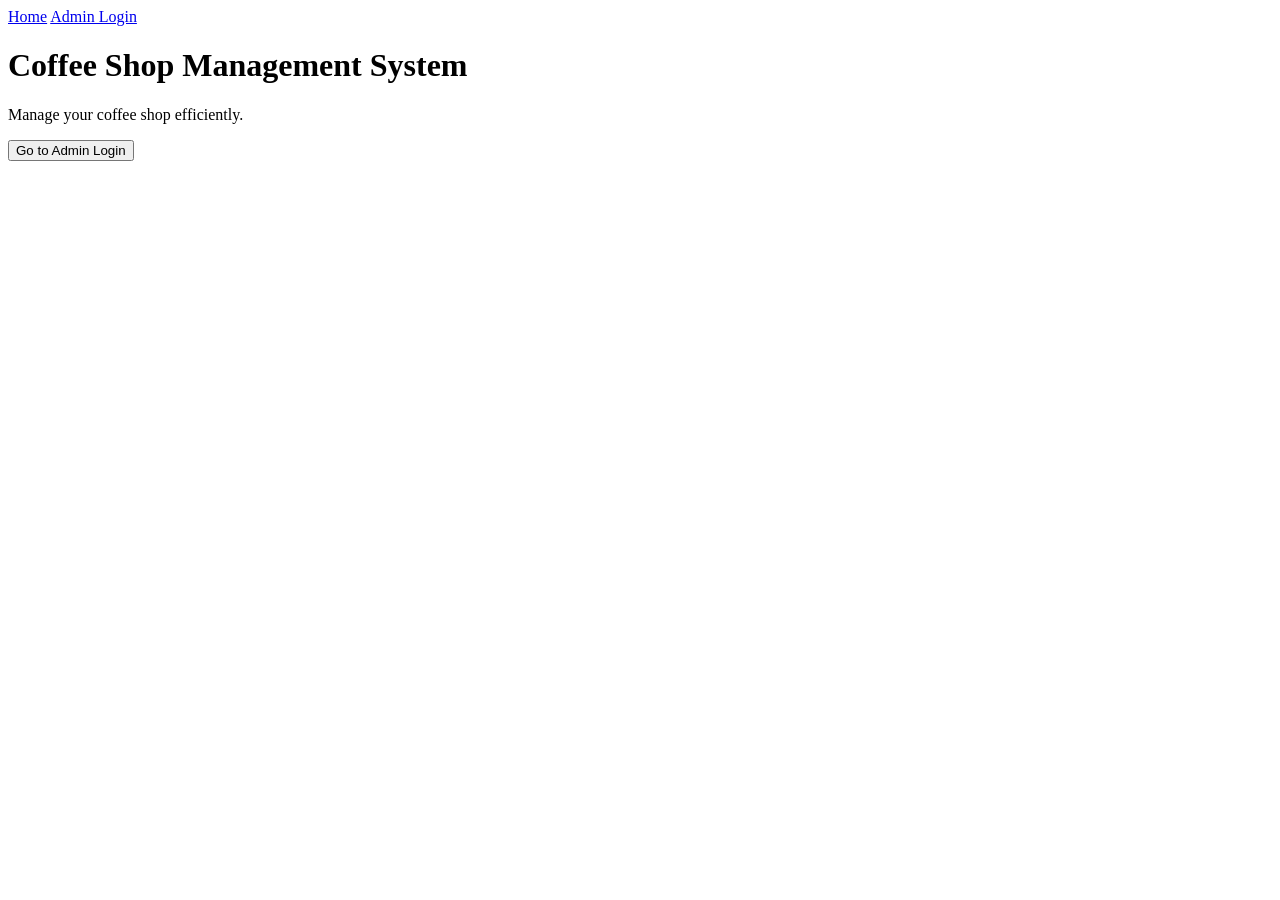
==== index.html @ 0d14743b "Add files via upload" ====
<!DOCTYPE html>
<html>
<head>
    <title>Coffee Shop Management System</title>
    <link rel="stylesheet" href="css/style.css">
</head>
<body class="home-bg">

<nav>
    <a href="index.html">Home</a>
    <a href="login.html">Admin Login</a>
</nav>

<div class="home-content">
    <h1>Coffee Shop Management System</h1>
    <p>Manage your coffee shop efficiently.</p>
    <a href="login.html">
        <button>Go to Admin Login</button>
    </a>
</div>

</body>
</html>
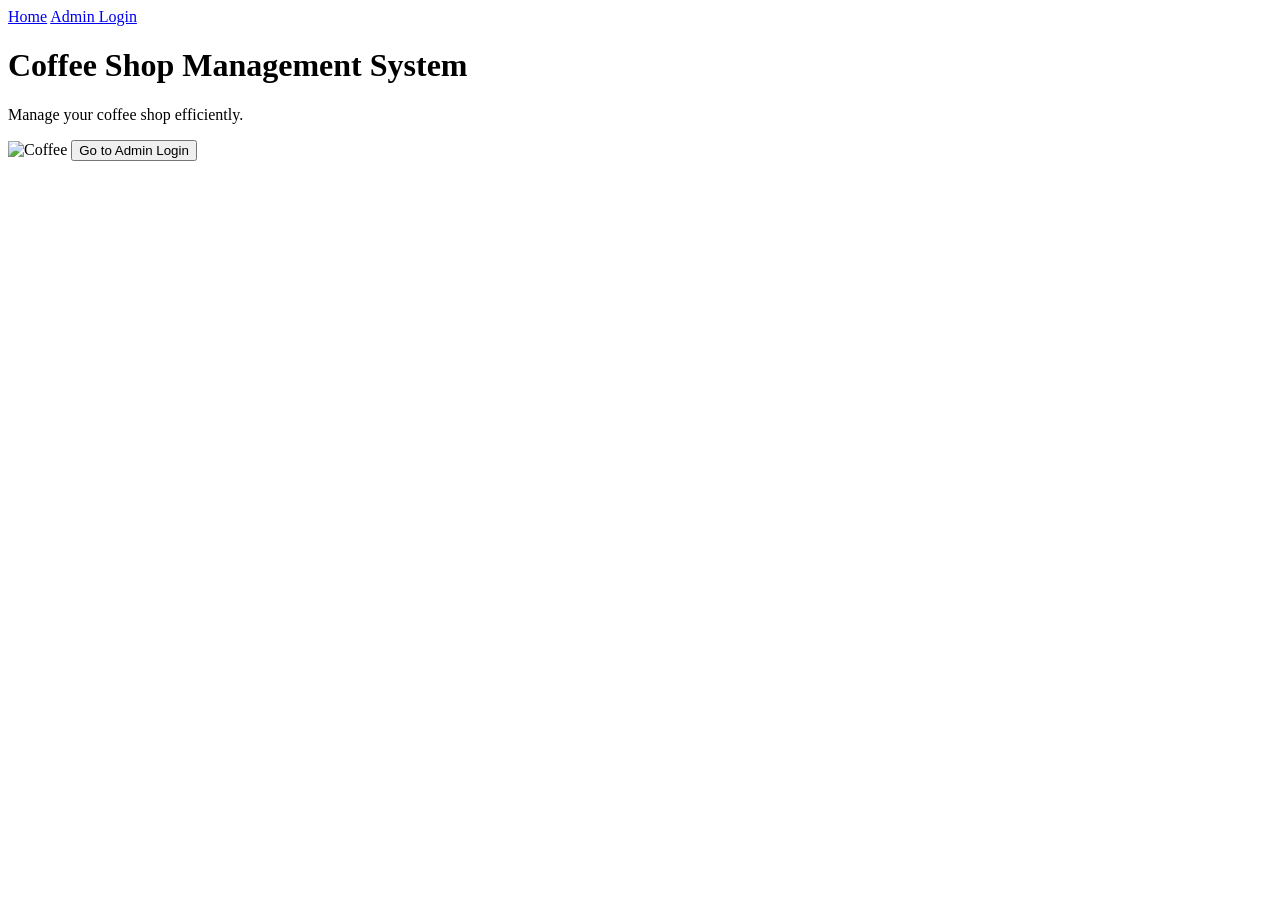
==== commit 27971fb8: "Update index.html" ====
--- a/index.html
+++ b/index.html
@@ -14,10 +14,13 @@
 <div class="home-content">
     <h1>Coffee Shop Management System</h1>
     <p>Manage your coffee shop efficiently.</p>
+
+    <img src="coffee.jpg" alt="Coffee" width="300">
+
     <a href="login.html">
         <button>Go to Admin Login</button>
     </a>
 </div>
-
+    
 </body>
 </html>
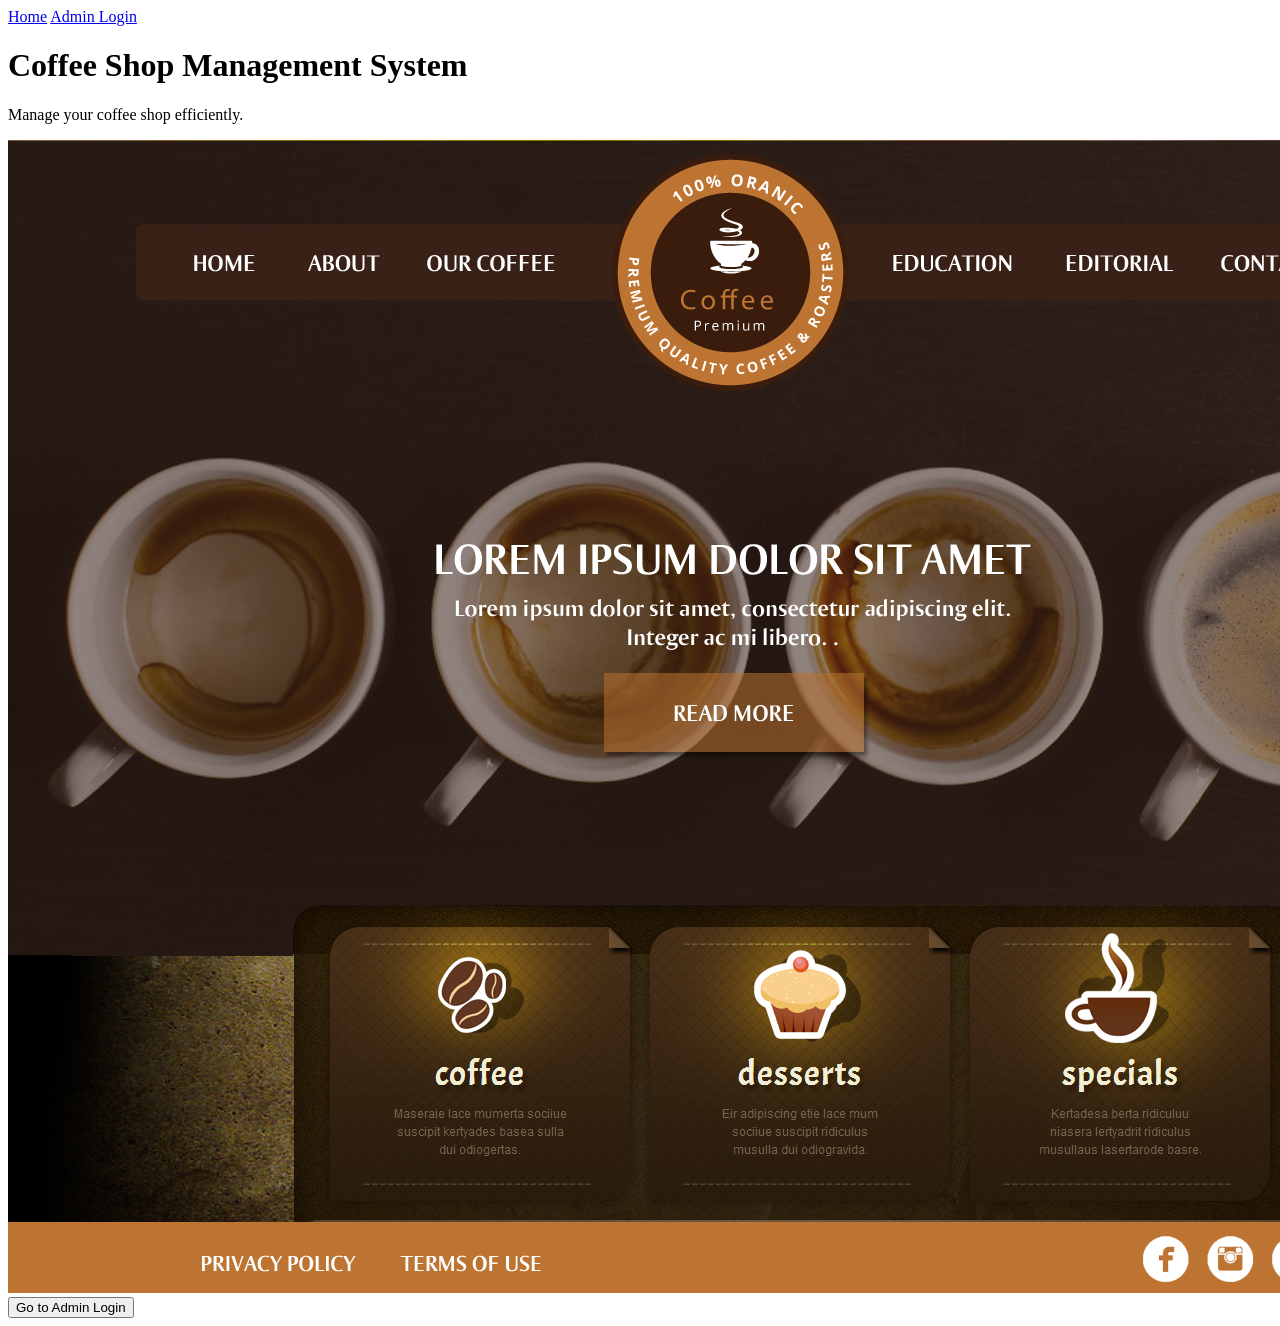
==== commit 32aa797b: "Update index.html" ====
--- a/index.html
+++ b/index.html
@@ -15,7 +15,7 @@
     <h1>Coffee Shop Management System</h1>
     <p>Manage your coffee shop efficiently.</p>
 
-    <img src="coffee.jpg" alt="Coffee" width="300">
+    <img src="coffe.jpg" alt="Coffee" class="coffee-img">
 
     <a href="login.html">
         <button>Go to Admin Login</button>
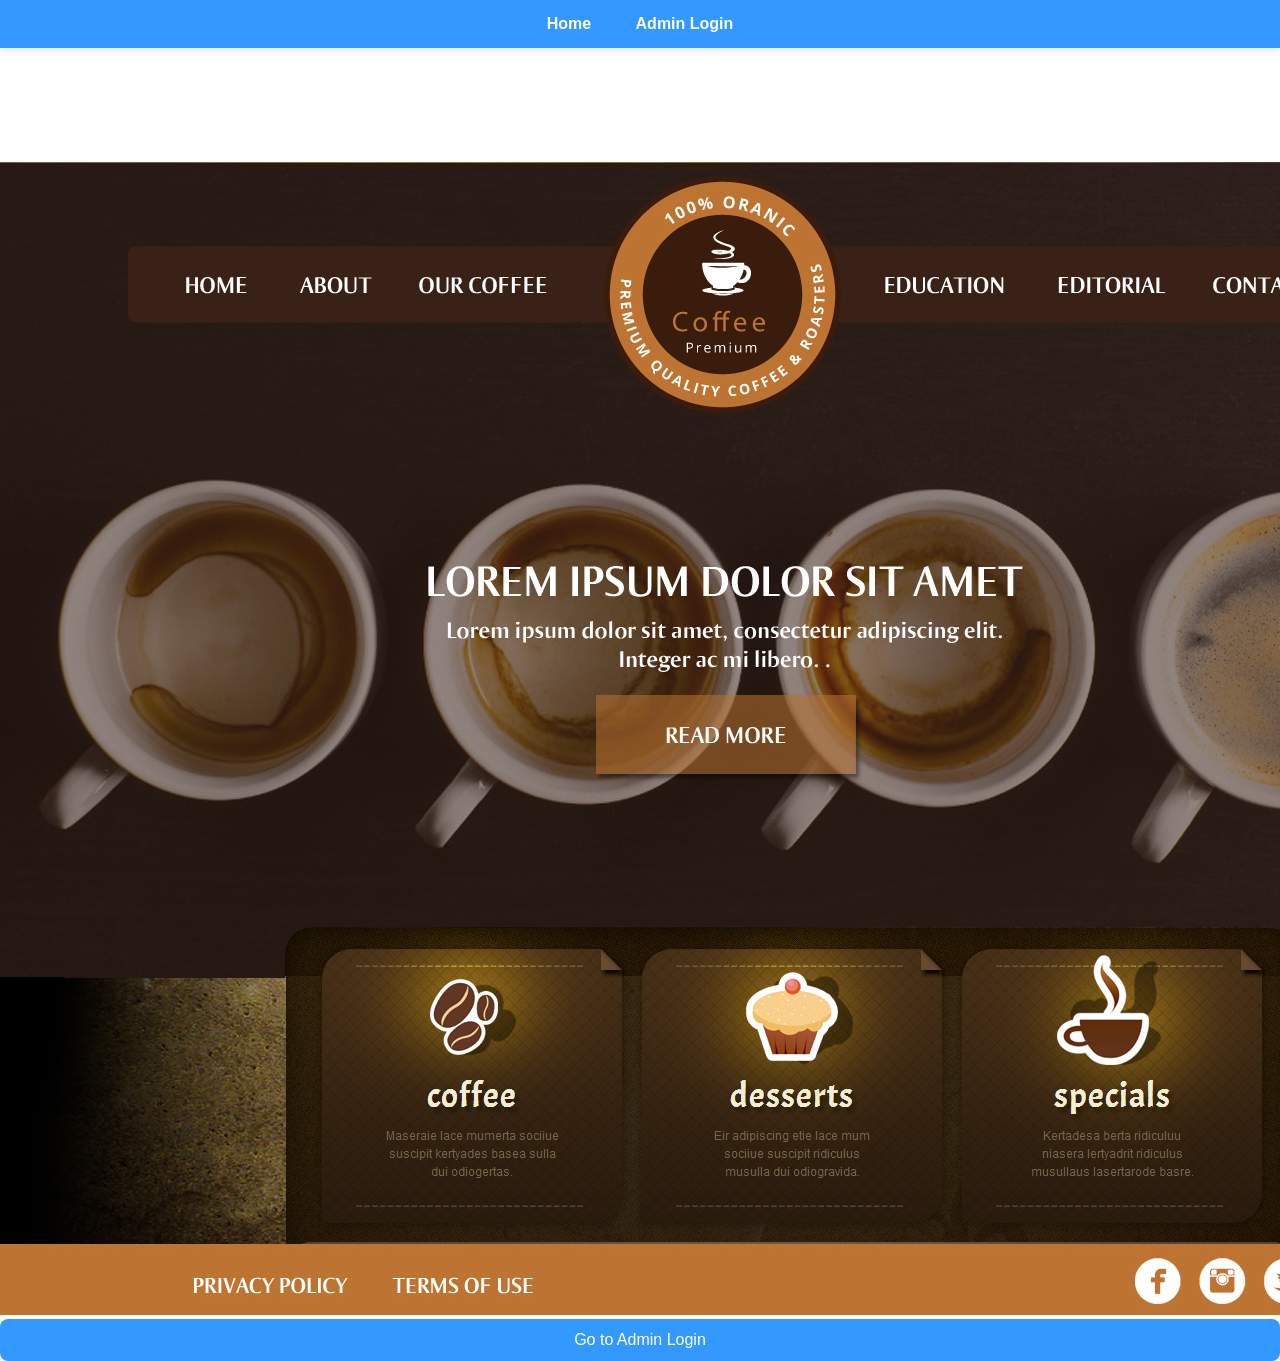
==== commit 86915e35: "Update index.html" ====
--- a/index.html
+++ b/index.html
@@ -2,7 +2,7 @@
 <html>
 <head>
     <title>Coffee Shop Management System</title>
-    <link rel="stylesheet" href="css/style.css">
+   <link rel="stylesheet" href="style.css">
 </head>
 <body class="home-bg">
 
@@ -15,7 +15,7 @@
     <h1>Coffee Shop Management System</h1>
     <p>Manage your coffee shop efficiently.</p>
 
-    <img src="coffe.jpg" alt="Coffee" class="coffee-img">
+    <img src="coffe.jpg" alt="Coffe" class="coffe-img">
 
     <a href="login.html">
         <button>Go to Admin Login</button>
--- a/style.css
+++ b/style.css
@@ -0,0 +1,107 @@
+/* ===================================
+   Coffee Shop Management System
+   Professional Pastel Blue Theme
+=================================== */
+
+body {
+    margin: 0;
+    font-family: 'Segoe UI', sans-serif;
+    background: linear-gradient(to right, #cce7ff, #e6f3ff);
+}
+
+/* NAVBAR */
+nav {
+    background-color: #3399ff;
+    padding: 15px;
+    text-align: center;
+    box-shadow: 0 2px 8px rgba(0,0,0,0.1);
+}
+
+nav a {
+    color: white;
+    text-decoration: none;
+    margin: 0 20px;
+    font-weight: 600;
+    font-size: 16px;
+}
+.coffee-img {
+    width: 300px;
+    height: auto;
+    display: block;
+    margin: 20px auto;
+    border-radius: 10px;
+}
+
+nav a:hover {
+    color: #00264d;
+}
+
+/* MAIN CONTAINER */
+.container {
+    width: 90%;
+    max-width: 900px;
+    margin: 40px auto;
+}
+
+/* CARD DESIGN */
+.card {
+    background-color: white;
+    padding: 25px;
+    margin-bottom: 25px;
+    border-radius: 12px;
+    box-shadow: 0 6px 15px rgba(0,0,0,0.1);
+    transition: transform 0.3s;
+}
+
+.card:hover {
+    transform: translateY(-5px);
+}
+
+/* FORM ELEMENTS */
+input, select {
+    width: 100%;
+    padding: 12px;
+    margin-top: 10px;
+    margin-bottom: 15px;
+    border-radius: 8px;
+    border: 1px solid #ccc;
+    font-size: 15px;
+}
+
+button {
+    width: 100%;
+    padding: 12px;
+    background-color: #3399ff;
+    color: white;
+    font-size: 16px;
+    border: none;
+    border-radius: 8px;
+    cursor: pointer;
+    transition: background 0.3s;
+}
+
+button:hover {
+    background-color: #267acc;
+}
+
+/* HEADINGS */
+h2 {
+    color: #003366;
+    text-align: center;
+}
+
+/* RESPONSIVE */
+@media (max-width: 600px) {
+    nav a {
+        display: block;
+        margin: 10px 0;
+    }
+}
+.home-bg {
+    background-image: url('../images/coffe.jpg');
+    background-size: cover;
+    background-position: center;
+    background-repeat: no-repeat;
+    height: 100vh;
+    color: white;
+}
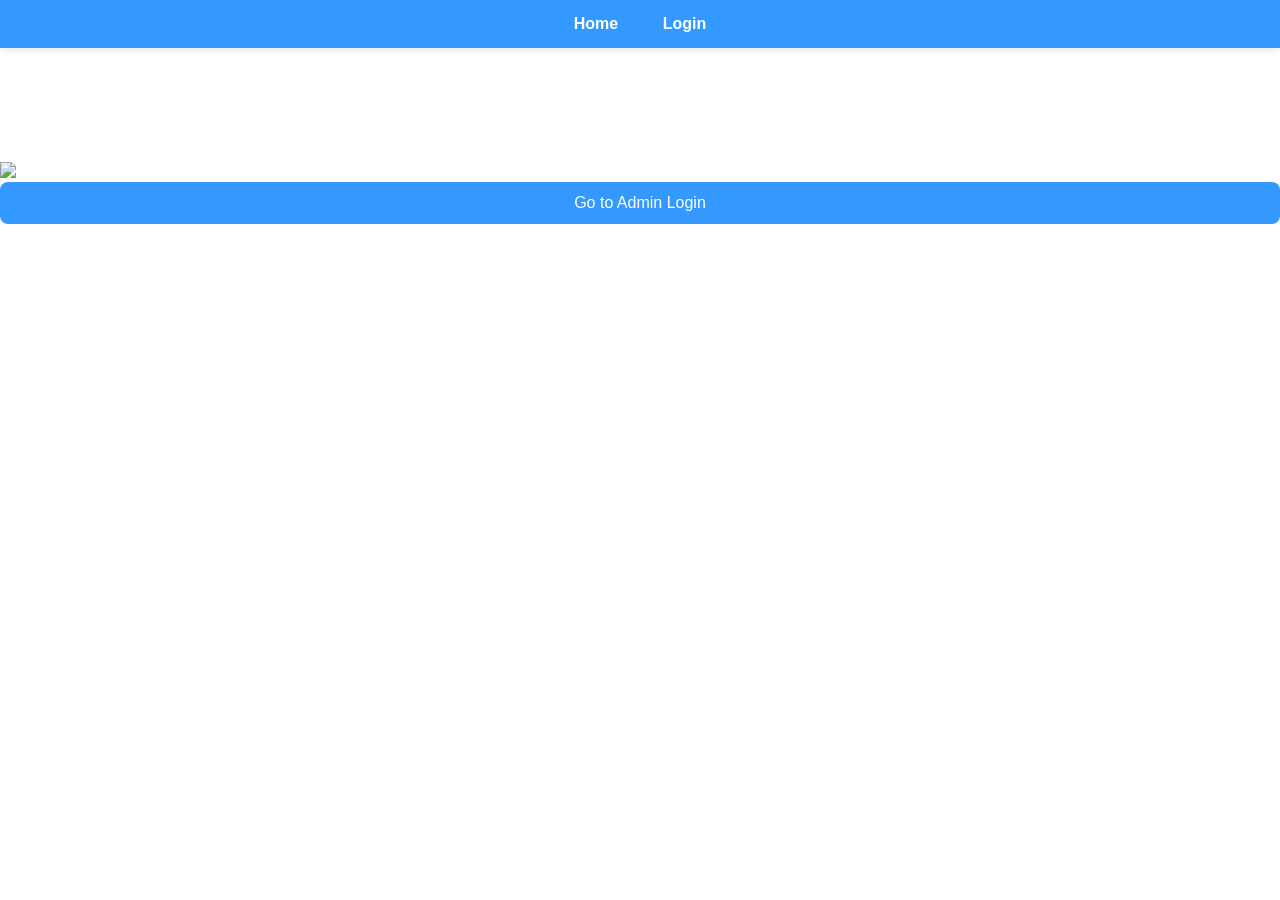
==== commit aa66c785: "Update index.html" ====
--- a/index.html
+++ b/index.html
@@ -7,15 +7,15 @@
 <body class="home-bg">
 
 <nav>
-    <a href="index.html">Home</a>
-    <a href="login.html">Admin Login</a>
+    <a href="/coffee-management-system/index.html">Home</a>
+    <a href="/coffee-management-system/login.html">Login</a>
 </nav>
 
 <div class="home-content">
     <h1>Coffee Shop Management System</h1>
     <p>Manage your coffee shop efficiently.</p>
 
-    <img src="coffe.jpg" alt="Coffe" class="coffe-img">
+    <img src="/coffee-management-system/coffe.jpg">
 
     <a href="login.html">
         <button>Go to Admin Login</button>
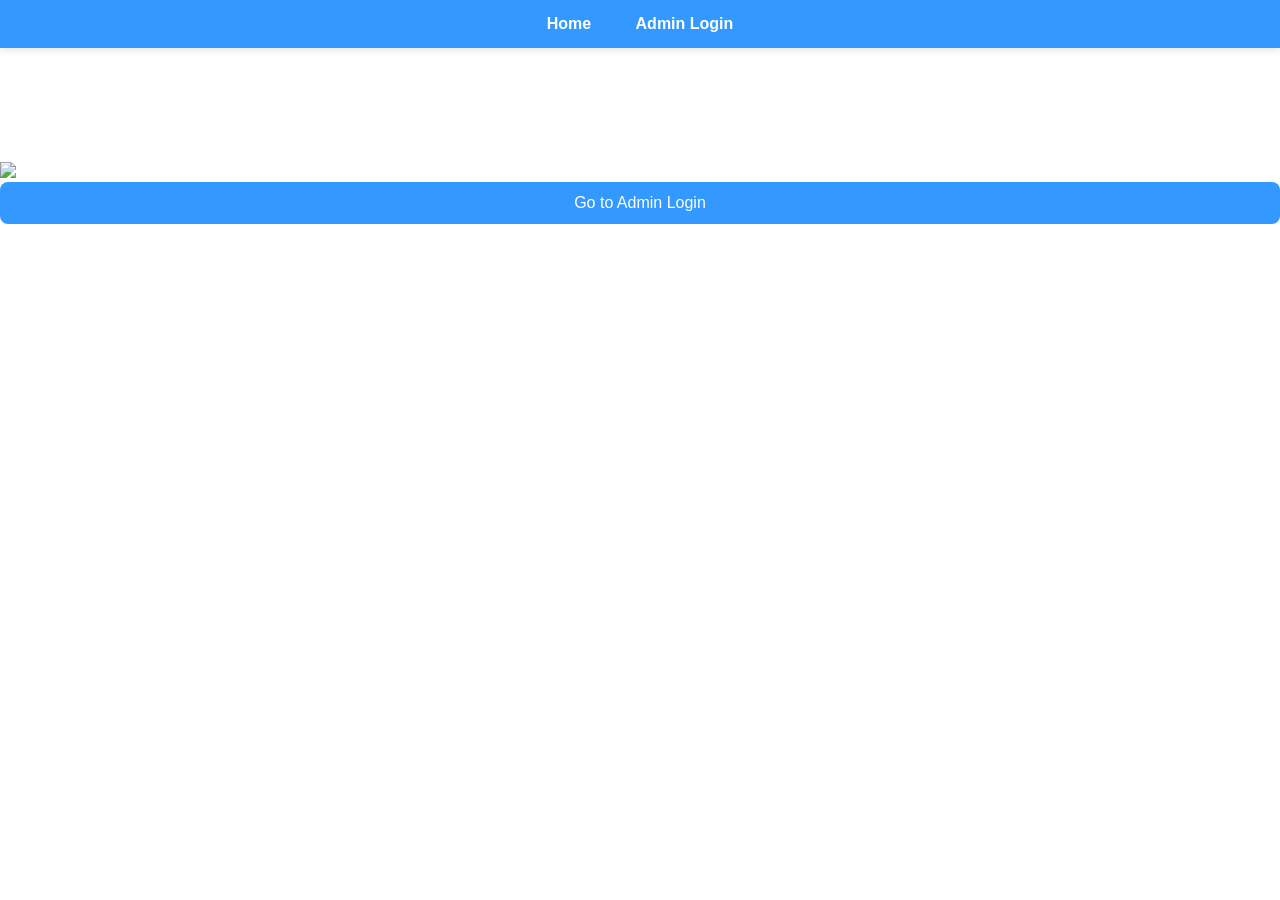
==== commit cbdf02dc: "Update index.html" ====
--- a/index.html
+++ b/index.html
@@ -7,8 +7,8 @@
 <body class="home-bg">
 
 <nav>
-    <a href="/coffee-management-system/index.html">Home</a>
-    <a href="/coffee-management-system/login.html">Login</a>
+   <a href="index.html">Home</a>
+   <a href="login.html">Admin Login</a>
 </nav>
 
 <div class="home-content">
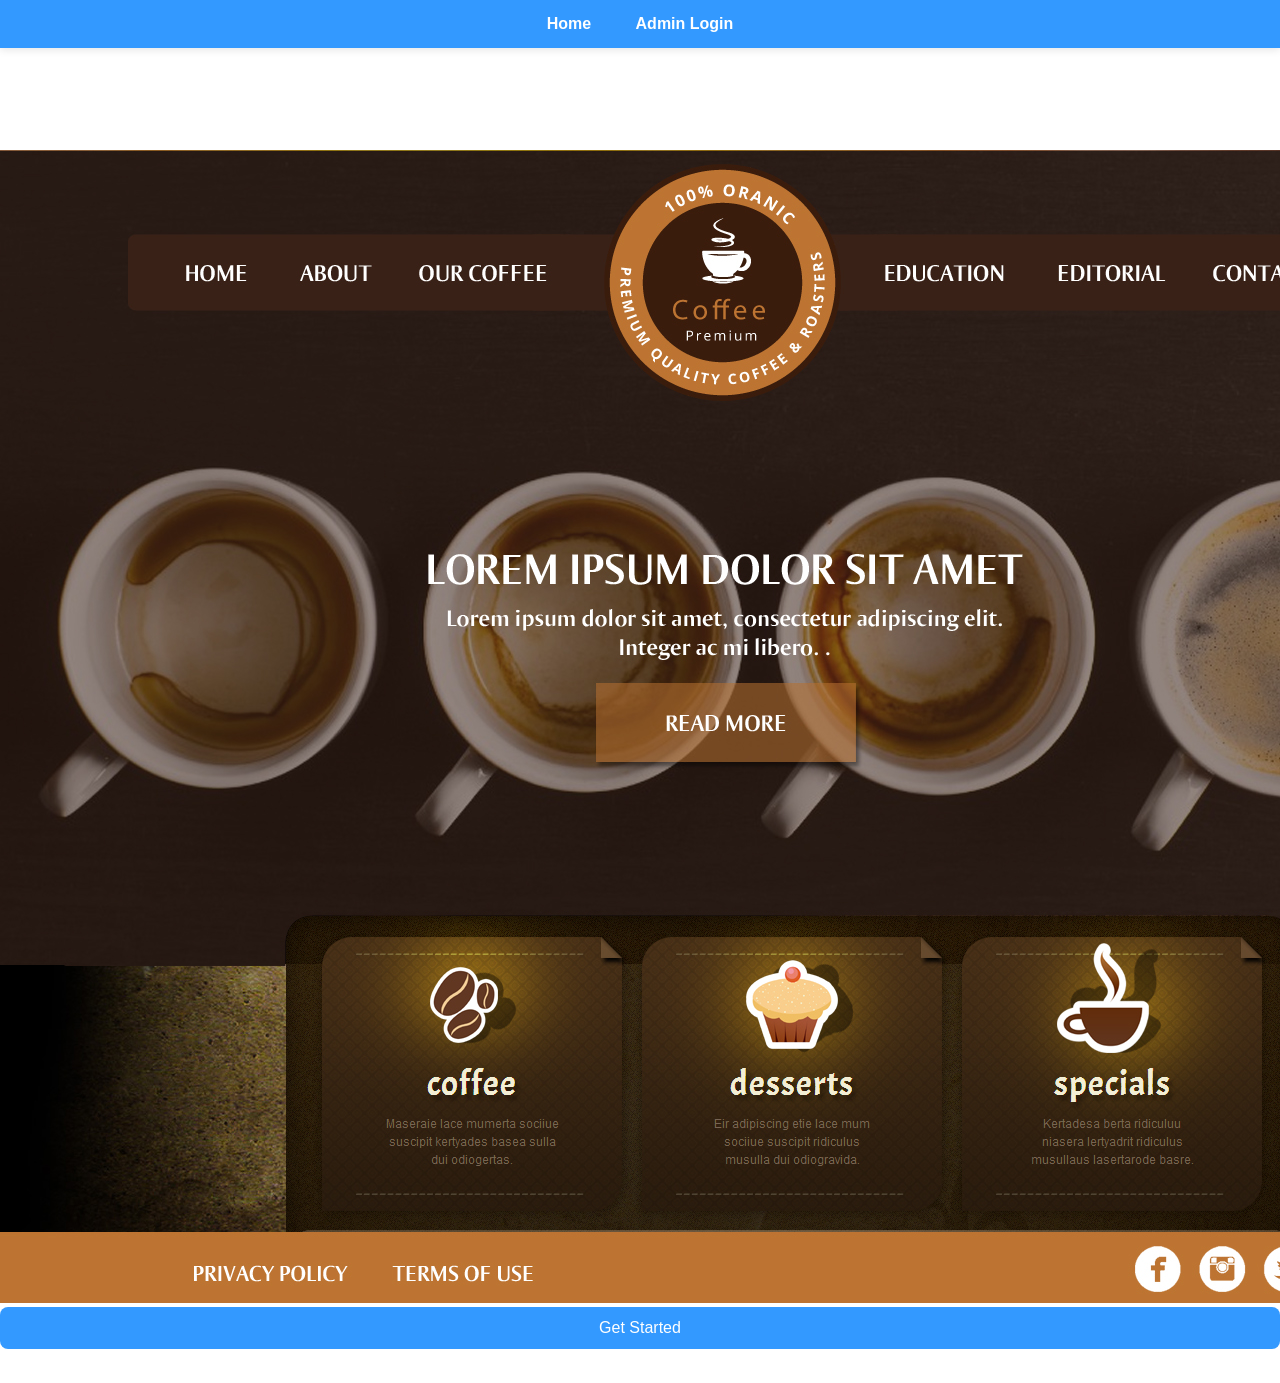
==== commit 7171263f: "Update index.html" ====
--- a/index.html
+++ b/index.html
@@ -6,21 +6,22 @@
 </head>
 <body class="home-bg">
 
-<nav>
-   <a href="index.html">Home</a>
-   <a href="login.html">Admin Login</a>
-</nav>
+<header>
+  <nav>
+    <a href="index.html">Home</a>
+    <a href="login.html">Admin Login</a>
+  </nav>
+</header>
 
-<div class="home-content">
+<main>
+  <section class="hero">
     <h1>Coffee Shop Management System</h1>
     <p>Manage your coffee shop efficiently.</p>
+    <img src="coffe.jpg" alt="Coffee cups on table">
+    <button>Get Started</button>
+  </section>
+</main>
 
-    <img src="/coffee-management-system/coffe.jpg">
-
-    <a href="login.html">
-        <button>Go to Admin Login</button>
-    </a>
-</div>
-    
-</body>
-</html>
+<footer>
+  <p>© 2026 Coffee Shop</p>
+</footer>
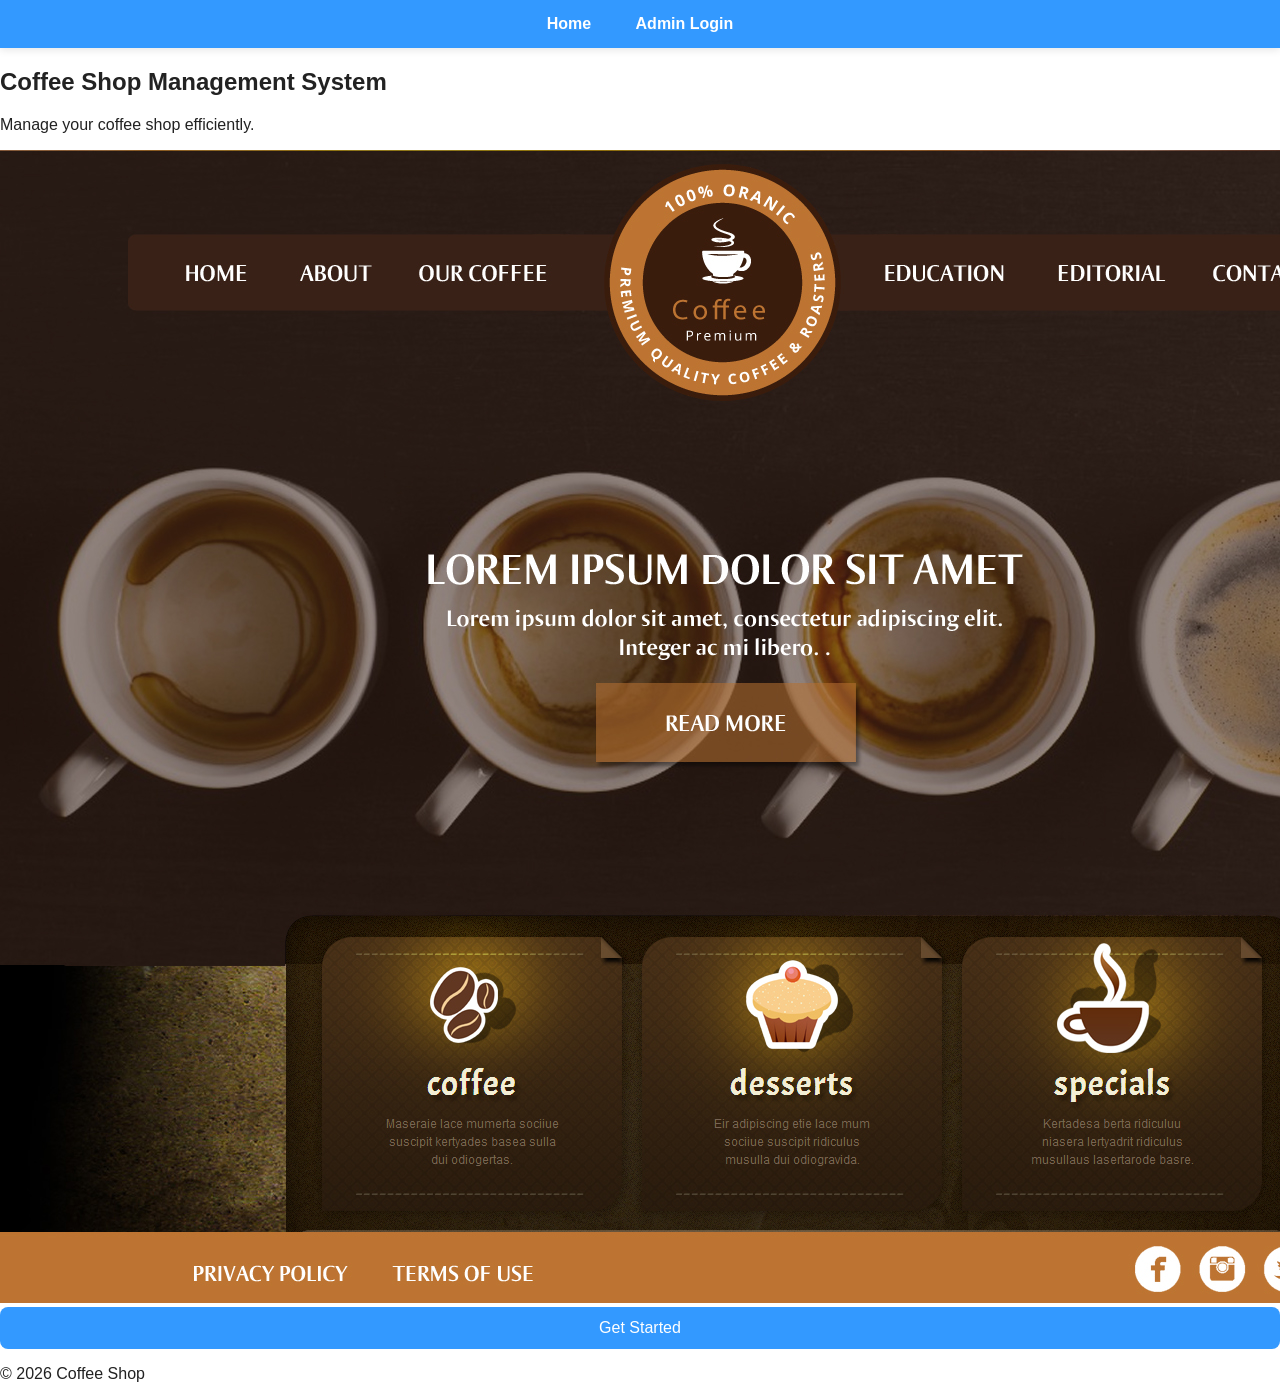
==== commit 85b89e74: "Update index.html" ====
--- a/index.html
+++ b/index.html
@@ -2,6 +2,7 @@
 <html>
 <head>
     <title>Coffee Shop Management System</title>
+<meta name="viewport" content="width=device-width, initial-scale=1.0">
    <link rel="stylesheet" href="style.css">
 </head>
 <body class="home-bg">
--- a/style.css
+++ b/style.css
@@ -8,7 +8,15 @@
     font-family: 'Segoe UI', sans-serif;
     background: linear-gradient(to right, #cce7ff, #e6f3ff);
 }
+body {
+    color: #222;
+    background: #fff;
+}
 
+.hero-content {
+    background: rgba(0,0,0,0.6);
+    color: white;
+}
 /* NAVBAR */
 nav {
     background-color: #3399ff;
@@ -78,7 +86,10 @@
     border-radius: 8px;
     cursor: pointer;
     transition: background 0.3s;
+   a:focus, button:focus {
+    outline: 3px solid orange;
 }
+
 
 button:hover {
     background-color: #267acc;
@@ -105,3 +116,18 @@
     height: 100vh;
     color: white;
 }
+   @media (max-width: 768px) {
+    nav {
+        flex-direction: column;
+        text-align: center;
+    }
+
+    .hero {
+        height: auto;
+        padding: 20px;
+    }
+}
+<nav aria-label="Main Navigation">
+  <a href="index.html">Home</a>
+  <a href="login.html">Admin Login</a>
+</nav>
